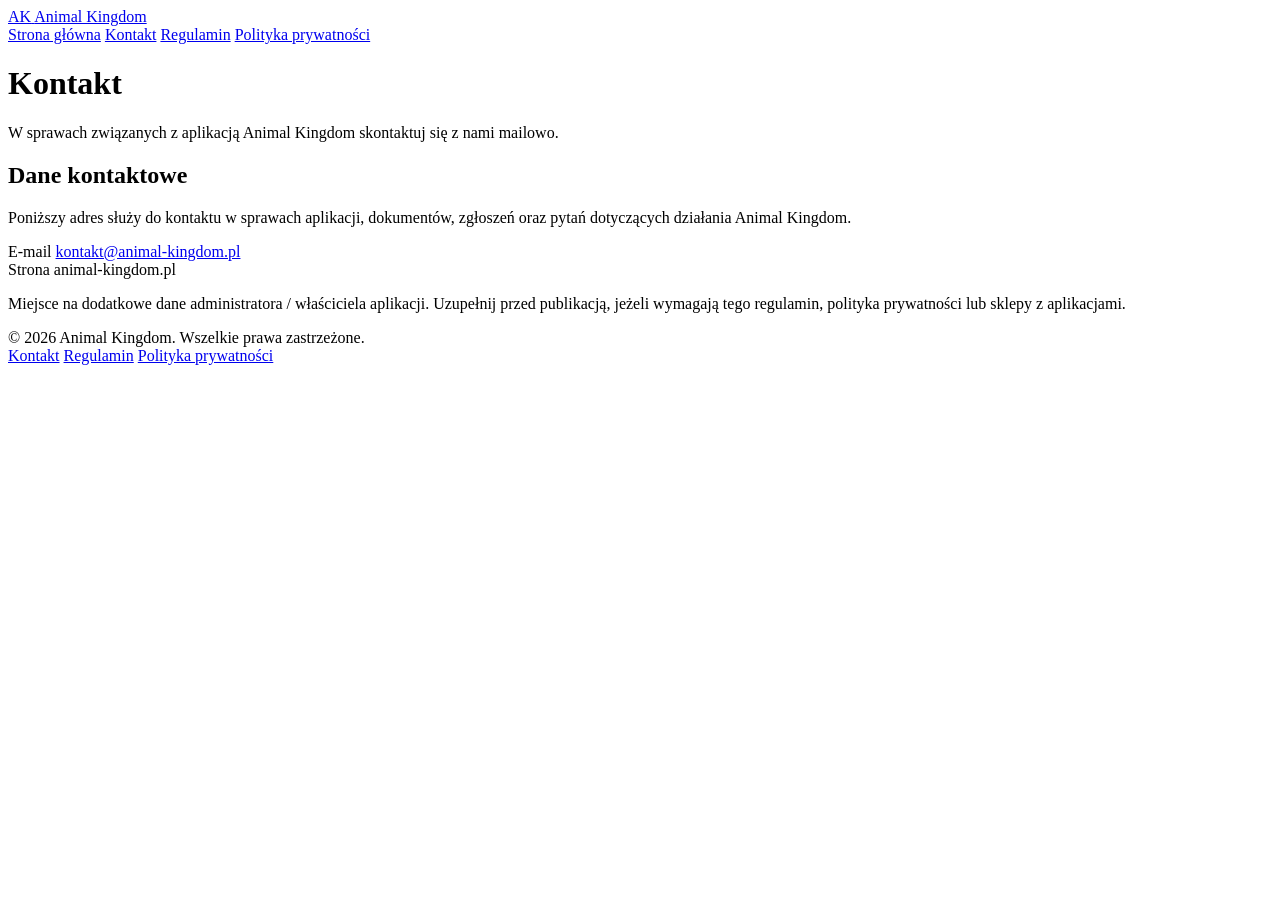
==== kontakt.html @ c2e901ea "Add files via upload" ====
<!doctype html>
<html lang="pl">
<head>
  <meta charset="utf-8">
  <meta name="viewport" content="width=device-width, initial-scale=1">
  <title>Kontakt – Animal Kingdom</title>
  <meta name="description" content="Kontakt w sprawach aplikacji Animal Kingdom.">
  <link rel="preconnect" href="https://fonts.gstatic.com" crossorigin>
  <link rel="stylesheet" href="assets/style.css">
</head>
<body>
<header class="site-header">
  <div class="container header-inner">
    <a class="brand" href="index.html" aria-label="Animal Kingdom - strona główna">
      <span class="brand-mark">AK</span>
      <span>Animal Kingdom</span>
    </a>
    <nav class="nav" aria-label="Nawigacja główna">
      <a href="index.html" >Strona główna</a>
      <a href="kontakt.html" class="active">Kontakt</a>
      <a href="regulamin.html" >Regulamin</a>
      <a href="polityka-prywatnosci.html" >Polityka prywatności</a>
    </nav>
  </div>
</header>
<main class="page">
  <div class="container">
    <div class="page-header">
      <h1>Kontakt</h1>
      <p class="lead">
        W sprawach związanych z aplikacją Animal Kingdom skontaktuj się z nami mailowo.
      </p>
    </div>

    <section class="document-card">
      <h2>Dane kontaktowe</h2>
      <p>
        Poniższy adres służy do kontaktu w sprawach aplikacji, dokumentów, zgłoszeń oraz pytań
        dotyczących działania Animal Kingdom.
      </p>

      <div class="contact-box">
        <div class="contact-row">
          <span class="contact-label">E-mail</span>
          <a class="contact-value" href="mailto:kontakt@animal-kingdom.pl">kontakt@animal-kingdom.pl</a>
        </div>
        <div class="contact-row">
          <span class="contact-label">Strona</span>
          <span class="contact-value">animal-kingdom.pl</span>
        </div>
      </div>

      <div class="placeholder">
        <p>
          Miejsce na dodatkowe dane administratora / właściciela aplikacji. Uzupełnij przed publikacją,
          jeżeli wymagają tego regulamin, polityka prywatności lub sklepy z aplikacjami.
        </p>
      </div>
    </section>
  </div>
</main>
<footer class="site-footer">
  <div class="container footer-inner">
    <span>© 2026 Animal Kingdom. Wszelkie prawa zastrzeżone.</span>
    <div class="footer-links">
      <a href="kontakt.html">Kontakt</a>
      <a href="regulamin.html">Regulamin</a>
      <a href="polityka-prywatnosci.html">Polityka prywatności</a>
    </div>
  </div>
</footer>
</body>
</html>
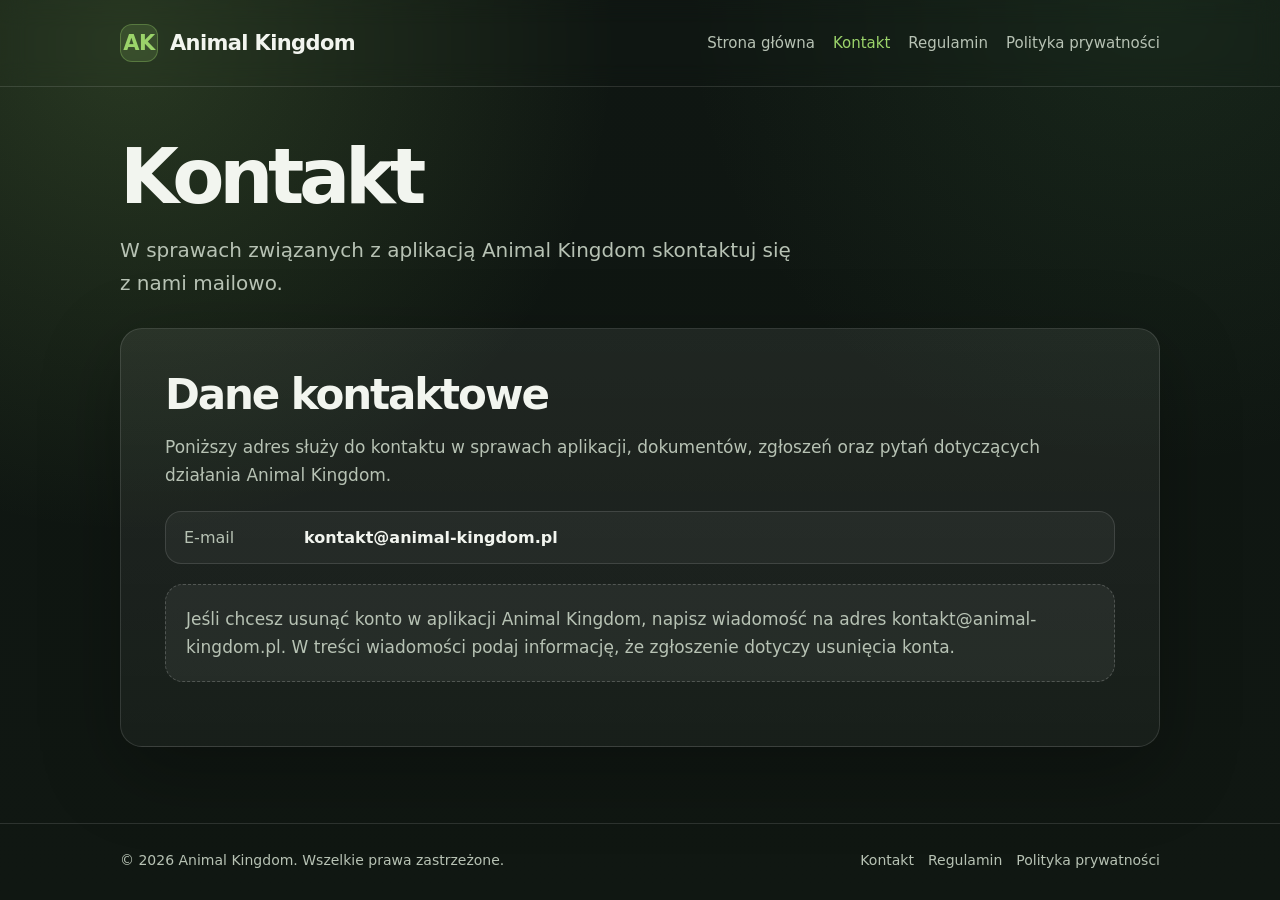
==== commit 7728b28f: "Add files via upload" ====
--- a/kontakt.html
+++ b/kontakt.html
@@ -4,8 +4,7 @@
   <meta charset="utf-8">
   <meta name="viewport" content="width=device-width, initial-scale=1">
   <title>Kontakt – Animal Kingdom</title>
-  <meta name="description" content="Kontakt w sprawach aplikacji Animal Kingdom.">
-  <link rel="preconnect" href="https://fonts.gstatic.com" crossorigin>
+  <meta name="description" content="Kontakt w sprawach aplikacji Animal Kingdom oraz usunięcia konta.">
   <link rel="stylesheet" href="assets/style.css">
 </head>
 <body>
@@ -44,16 +43,13 @@
           <span class="contact-label">E-mail</span>
           <a class="contact-value" href="mailto:kontakt@animal-kingdom.pl">kontakt@animal-kingdom.pl</a>
         </div>
-        <div class="contact-row">
-          <span class="contact-label">Strona</span>
-          <span class="contact-value">animal-kingdom.pl</span>
-        </div>
       </div>
 
       <div class="placeholder">
         <p>
-          Miejsce na dodatkowe dane administratora / właściciela aplikacji. Uzupełnij przed publikacją,
-          jeżeli wymagają tego regulamin, polityka prywatności lub sklepy z aplikacjami.
+          Jeśli chcesz usunąć konto w aplikacji Animal Kingdom, napisz wiadomość na adres
+          kontakt@animal-kingdom.pl. W treści wiadomości podaj informację, że zgłoszenie dotyczy
+          usunięcia konta.
         </p>
       </div>
     </section>
--- a/assets/style.css
+++ b/assets/style.css
@@ -0,0 +1,350 @@
+:root {
+  --bg: #0f1612;
+  --bg-soft: #172119;
+  --card: #1d2b21;
+  --card-2: #243528;
+  --text: #f2f5ef;
+  --muted: #b7c2b4;
+  --accent: #9bd36a;
+  --accent-soft: rgba(155, 211, 106, 0.15);
+  --line: rgba(255,255,255,0.12);
+  --shadow: 0 24px 80px rgba(0,0,0,0.28);
+  --radius: 22px;
+  --max: 1040px;
+}
+
+* {
+  box-sizing: border-box;
+}
+
+html {
+  scroll-behavior: smooth;
+}
+
+body {
+  margin: 0;
+  font-family: Inter, ui-sans-serif, system-ui, -apple-system, BlinkMacSystemFont, "Segoe UI", sans-serif;
+  color: var(--text);
+  background:
+    radial-gradient(circle at 10% 5%, rgba(155, 211, 106, 0.18), transparent 34%),
+    radial-gradient(circle at 90% 0%, rgba(90, 160, 90, 0.12), transparent 32%),
+    linear-gradient(180deg, #0f1612 0%, #101712 100%);
+  min-height: 100vh;
+}
+
+a {
+  color: inherit;
+  text-decoration: none;
+}
+
+a:hover {
+  color: var(--accent);
+}
+
+.container {
+  width: min(var(--max), calc(100% - 40px));
+  margin: 0 auto;
+}
+
+.site-header {
+  padding: 24px 0;
+  border-bottom: 1px solid var(--line);
+  backdrop-filter: blur(12px);
+}
+
+.header-inner {
+  display: flex;
+  align-items: center;
+  justify-content: space-between;
+  gap: 16px;
+}
+
+.brand {
+  display: flex;
+  align-items: center;
+  gap: 12px;
+  font-weight: 800;
+  letter-spacing: -0.03em;
+  font-size: 21px;
+}
+
+.brand-mark {
+  width: 38px;
+  height: 38px;
+  border-radius: 12px;
+  display: grid;
+  place-items: center;
+  background: var(--accent-soft);
+  border: 1px solid rgba(155, 211, 106, 0.32);
+  color: var(--accent);
+  font-weight: 900;
+}
+
+.nav {
+  display: flex;
+  align-items: center;
+  gap: 18px;
+  color: var(--muted);
+  font-size: 15px;
+}
+
+.nav a.active {
+  color: var(--accent);
+}
+
+.hero {
+  padding: 82px 0 54px;
+}
+
+.hero-grid {
+  display: grid;
+  grid-template-columns: 1.2fr 0.8fr;
+  gap: 28px;
+  align-items: stretch;
+}
+
+.kicker {
+  display: inline-flex;
+  align-items: center;
+  gap: 8px;
+  color: var(--accent);
+  background: var(--accent-soft);
+  border: 1px solid rgba(155, 211, 106, 0.24);
+  border-radius: 999px;
+  padding: 8px 12px;
+  font-weight: 700;
+  font-size: 14px;
+  margin-bottom: 22px;
+}
+
+h1 {
+  font-size: clamp(42px, 7vw, 76px);
+  line-height: 0.94;
+  letter-spacing: -0.07em;
+  margin: 0 0 22px;
+}
+
+h2 {
+  font-size: clamp(28px, 4vw, 42px);
+  line-height: 1.04;
+  letter-spacing: -0.05em;
+  margin: 0 0 16px;
+}
+
+h3 {
+  font-size: 21px;
+  margin: 0 0 10px;
+}
+
+p {
+  color: var(--muted);
+  font-size: 17px;
+  line-height: 1.65;
+  margin: 0 0 18px;
+}
+
+.lead {
+  font-size: 20px;
+  max-width: 680px;
+}
+
+.hero-actions {
+  display: flex;
+  flex-wrap: wrap;
+  gap: 12px;
+  margin-top: 30px;
+}
+
+.button {
+  display: inline-flex;
+  align-items: center;
+  justify-content: center;
+  min-height: 48px;
+  padding: 0 18px;
+  border-radius: 999px;
+  font-weight: 800;
+  border: 1px solid var(--line);
+  background: rgba(255,255,255,0.06);
+}
+
+.button.primary {
+  color: #11180f;
+  background: var(--accent);
+  border-color: var(--accent);
+}
+
+.button:hover {
+  transform: translateY(-1px);
+}
+
+.hero-card,
+.card,
+.document-card {
+  border: 1px solid var(--line);
+  background: linear-gradient(180deg, rgba(255,255,255,0.07), rgba(255,255,255,0.035));
+  border-radius: var(--radius);
+  box-shadow: var(--shadow);
+}
+
+.hero-card {
+  padding: 28px;
+  min-height: 100%;
+}
+
+.animal-orbit {
+  aspect-ratio: 1 / 1;
+  width: 100%;
+  border-radius: 30px;
+  background:
+    radial-gradient(circle at 50% 50%, rgba(155, 211, 106, 0.22), transparent 36%),
+    linear-gradient(145deg, rgba(255,255,255,0.08), rgba(255,255,255,0.02));
+  border: 1px solid var(--line);
+  display: grid;
+  place-items: center;
+  position: relative;
+  overflow: hidden;
+}
+
+.animal-orbit::before,
+.animal-orbit::after {
+  content: "";
+  position: absolute;
+  border: 1px solid rgba(155, 211, 106, 0.28);
+  border-radius: 50%;
+}
+
+.animal-orbit::before {
+  width: 76%;
+  height: 76%;
+}
+
+.animal-orbit::after {
+  width: 48%;
+  height: 48%;
+}
+
+.orbit-symbol {
+  position: relative;
+  z-index: 2;
+  font-size: clamp(54px, 8vw, 88px);
+  filter: drop-shadow(0 10px 25px rgba(0,0,0,0.25));
+}
+
+.info-section {
+  padding: 34px 0 76px;
+}
+
+.cards {
+  display: grid;
+  grid-template-columns: repeat(3, 1fr);
+  gap: 18px;
+  margin-top: 26px;
+}
+
+.card {
+  padding: 24px;
+}
+
+.card p {
+  font-size: 15.5px;
+  margin-bottom: 0;
+}
+
+.page {
+  padding: 54px 0 76px;
+}
+
+.page-header {
+  margin-bottom: 28px;
+  max-width: 780px;
+}
+
+.document-card {
+  padding: clamp(24px, 5vw, 44px);
+}
+
+.placeholder {
+  background: rgba(255,255,255,0.055);
+  border: 1px dashed rgba(255,255,255,0.2);
+  border-radius: 18px;
+  padding: 20px;
+  margin: 20px 0;
+}
+
+.placeholder p {
+  margin: 0;
+}
+
+.contact-box {
+  display: grid;
+  gap: 14px;
+  margin-top: 22px;
+}
+
+.contact-row {
+  display: flex;
+  flex-wrap: wrap;
+  gap: 10px;
+  align-items: center;
+  padding: 16px 18px;
+  border: 1px solid var(--line);
+  border-radius: 16px;
+  background: rgba(255,255,255,0.045);
+}
+
+.contact-label {
+  min-width: 110px;
+  color: var(--muted);
+}
+
+.contact-value {
+  font-weight: 800;
+}
+
+.site-footer {
+  border-top: 1px solid var(--line);
+  padding: 28px 0;
+  color: var(--muted);
+}
+
+.footer-inner {
+  display: flex;
+  justify-content: space-between;
+  gap: 18px;
+  flex-wrap: wrap;
+  font-size: 14px;
+}
+
+.footer-links {
+  display: flex;
+  flex-wrap: wrap;
+  gap: 14px;
+}
+
+@media (max-width: 820px) {
+  .header-inner {
+    align-items: flex-start;
+    flex-direction: column;
+  }
+
+  .nav {
+    gap: 12px;
+    flex-wrap: wrap;
+  }
+
+  .hero {
+    padding-top: 52px;
+  }
+
+  .hero-grid {
+    grid-template-columns: 1fr;
+  }
+
+  .cards {
+    grid-template-columns: 1fr;
+  }
+
+  .container {
+    width: min(var(--max), calc(100% - 28px));
+  }
+}
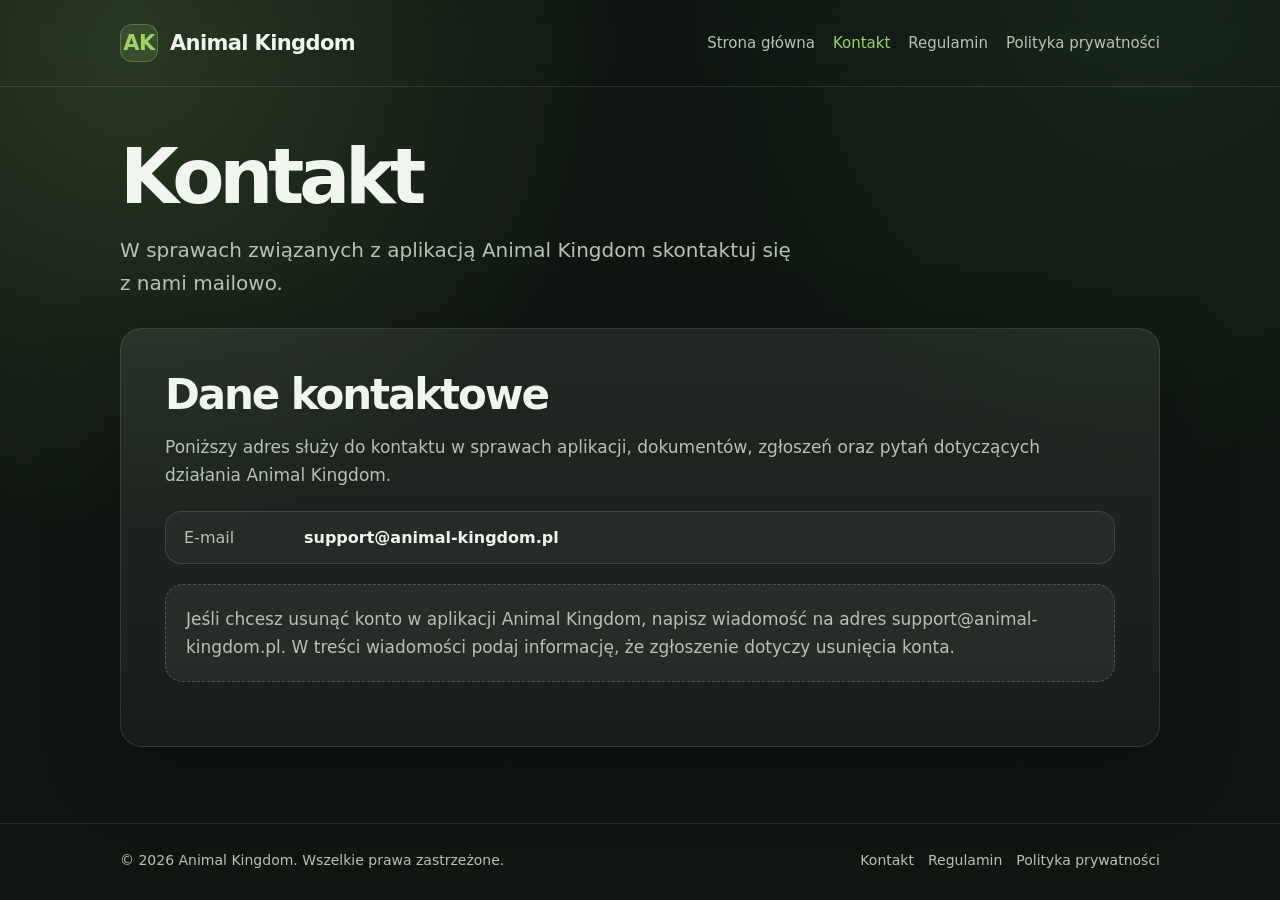
==== commit c43a318b: "Update kontakt.html" ====
--- a/kontakt.html
+++ b/kontakt.html
@@ -41,14 +41,14 @@
       <div class="contact-box">
         <div class="contact-row">
           <span class="contact-label">E-mail</span>
-          <a class="contact-value" href="mailto:kontakt@animal-kingdom.pl">kontakt@animal-kingdom.pl</a>
+          <a class="contact-value" href="mailto:support@animal-kingdom.pl">support@animal-kingdom.pl</a>
         </div>
       </div>
 
       <div class="placeholder">
         <p>
           Jeśli chcesz usunąć konto w aplikacji Animal Kingdom, napisz wiadomość na adres
-          kontakt@animal-kingdom.pl. W treści wiadomości podaj informację, że zgłoszenie dotyczy
+          support@animal-kingdom.pl. W treści wiadomości podaj informację, że zgłoszenie dotyczy
           usunięcia konta.
         </p>
       </div>
